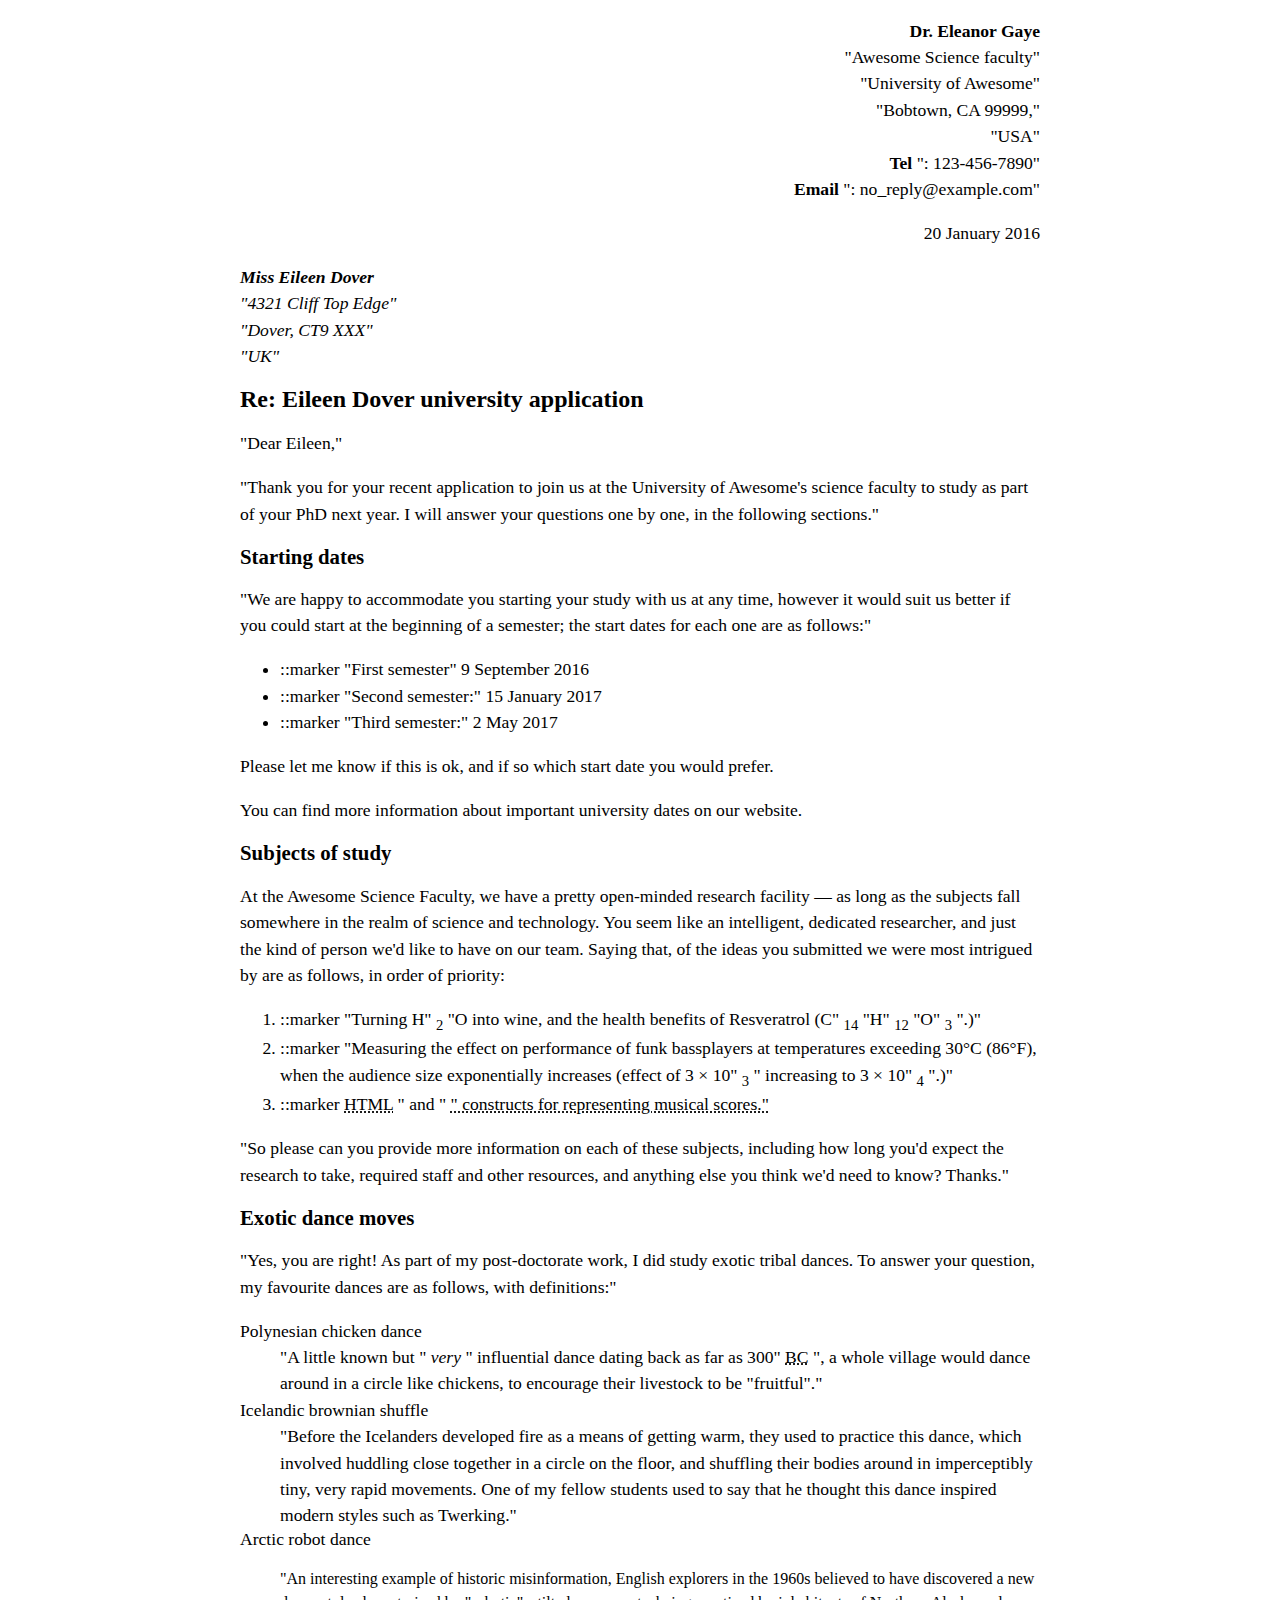
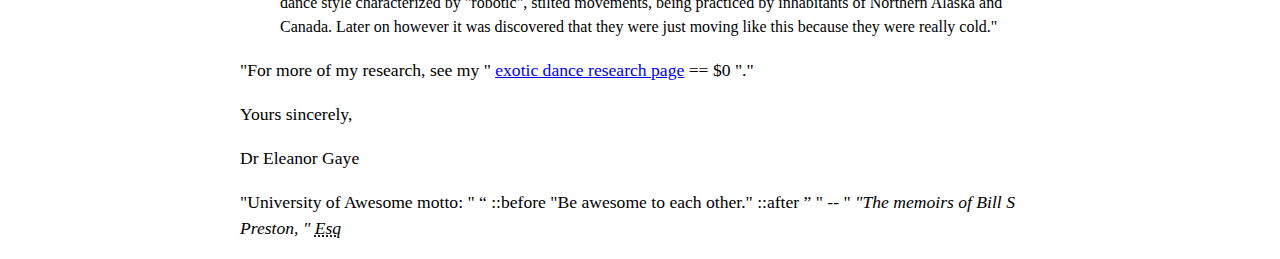
==== test_site/index.html @ 4cf5035b "Add files via upload" ====
<!DOCTYPE html>
<html lang="en-US">
  <head>
      <meta charset="utf-8">
      <meta name="author" content="Dr. Eleanor Gaye">
      <title>Dr. Eleanor Gaye's letter</title>
      <link rel="stylesheet" href="styles/style.css">
  </head>
  <body>
    <p class="sender-column">
    <strong>Dr. Eleanor Gaye</strong>
    <br>
    "Awesome Science faculty"
    <br>
    "University of Awesome"
    <br>
    "Bobtown, CA 99999,"
    <br>
    "USA"
    <br>
    <strong>Tel</strong>
    ": 123-456-7890"
    <br>
    <strong>Email</strong>
    ": no_reply@example.com"
    </p>

    <p class = "sender-column">
      <time datatime="2016-01-20"></time>20 January 2016</time>
    </p>

    <address>
      <strong>Miss Eileen Dover</strong>
      <br>
      "4321 Cliff Top Edge"
      <br>
      "Dover, CT9 XXX"
      <br>
      "UK"
    </address>
    
    
    <h1>Re: Eileen Dover university application</h1>
    
    <p>
      "Dear Eileen,"
    </p>
    
    <p> 
      "Thank you for your recent application to join us at the University of Awesome's science faculty to study as part of your PhD next year. I will answer your questions one by one, in the following sections."
    </p>

    <h2>Starting dates</h2>
    
    <p>
      "We are happy to accommodate you starting your study with us at any time, however it would suit us better if you could start at the beginning of a semester; the start dates for each one are as follows:"
    </p>
    <ul>
      <li>
        ::marker
        "First semester"
        <time datatime="2016-09-09">9 September 2016</time>
      </li>
      <li>
        ::marker
        "Second semester:"
        <time datatime="2017-01-15">15 January 2017</time>
      </li>
      <li>
        ::marker
        "Third semester:"
        <time datatime="2017-05-02">2 May 2017</time>
      </li>
    </ul>
    
    <p>
      Please let me know if this is ok, and if so which start date you would prefer.
    </p>
    
    <p>
      You can find more information about important university dates on our website.
    </p>
    
    
    <h2>Subjects of study</h2>
    
    <p>
      At the Awesome Science Faculty, we have a pretty open-minded research facility — as long as the subjects fall somewhere in the realm of science and technology. You seem like an intelligent, dedicated researcher, and just the kind of person we'd like to have on our team. Saying that, of the ideas you submitted we were most intrigued by are as follows, in order of priority:
    </p>
    
    <ol>
      <li>
        ::marker
        "Turning H"
        <sub>2</sub>
        "O into wine, and the health benefits of Resveratrol (C"
        <sub>14</sub>
        "H"
        <sub>12</sub>
        "O"
        <sub>3</sub>
        ".)"
      </li>
      <li>
        ::marker
        "Measuring the effect on performance of funk bassplayers at temperatures exceeding 30°C (86°F), when the audience size exponentially increases (effect of 3 × 10"
        <sub>3</sub>
        " increasing to 3 × 10"
        <sub>4</sub>
        ".)"
      </li>
      <li>
        ::marker
        <abbr title="Hypertext Markup Language">HTML</abbr> 
        " and "
        <abbr title="Cascading Style Sheets">
          " constructs for representing musical scores."
      </li>
    </ol>
    <p>
      "So please can you provide more information on each of these subjects, including how long you'd expect the research to take, required staff and other resources, and anything else you think we'd need to know? Thanks."
    </p>
    
    
    <h2>Exotic dance moves</h2>
    
    <p>
      "Yes, you are right! As part of my post-doctorate work, I did study exotic tribal dances. To answer your question, my favourite dances are as follows, with definitions:"
    </p>
    
    <dl>
      <dt>Polynesian chicken dance</dt>
      <dd>
        "A little known but "
        <em>very</em> 
        " influential dance dating back as far as 300"
        <abbr title="Before Christ">BC</abbr>
        ", a whole village would dance around in a circle like chickens, to encourage their livestock to be "fruitful"."
      </dd>
      <dt>Icelandic brownian shuffle</dt>
      <dd>
        "Before the Icelanders developed fire as a means of getting warm, they used to practice this dance, which involved huddling close together in a circle on the floor, and shuffling their bodies around in imperceptibly tiny, very rapid movements. One of my fellow students used to say that he thought this dance inspired modern styles such as Twerking."
      </dd>
      </dt>Arctic robot dance</dl>
      <dd>
       "An interesting example of historic misinformation, English explorers in the 1960s believed to have discovered a new dance style characterized by "robotic", stilted movements, being practiced by inhabitants of Northern Alaska and Canada. Later on however it was discovered that they were just moving like this because they were really cold."
      </dd>
    <p>
      "For more of my research, see my "
      <a href="https://maguna47.github.io/test-site/">exotic dance 
      research page</a> == $0
      "."
    </p>
    <p>Yours sincerely,</p>
    <p>Dr Eleanor Gaye</p>
    
    <p>
    "University of Awesome motto: "
      <q>
        ::before
        "Be awesome to each other."
        ::after
      </q>
      " -- "
      <cite>
        "The memoirs of Bill S Preston, "
        <abbr title="Esquire">Esq</abbr>
      </cite>
    </p>
  </body>

</html>
---- test_site/styles/style.css ----
body {
    max-width: 800px;
    margin: 0 auto;
  }
  
  .sender-column {
    text-align: right;
  }
  
  h1 {
    font-size: 1.5em;
  }
  
  h2 {
    font-size: 1.3em;
  }
  
  p,ul,ol,dl,address {
    font-size: 1.1em;
  }
  
  p, li, dd, dt, address {
    line-height: 1.5;
  }
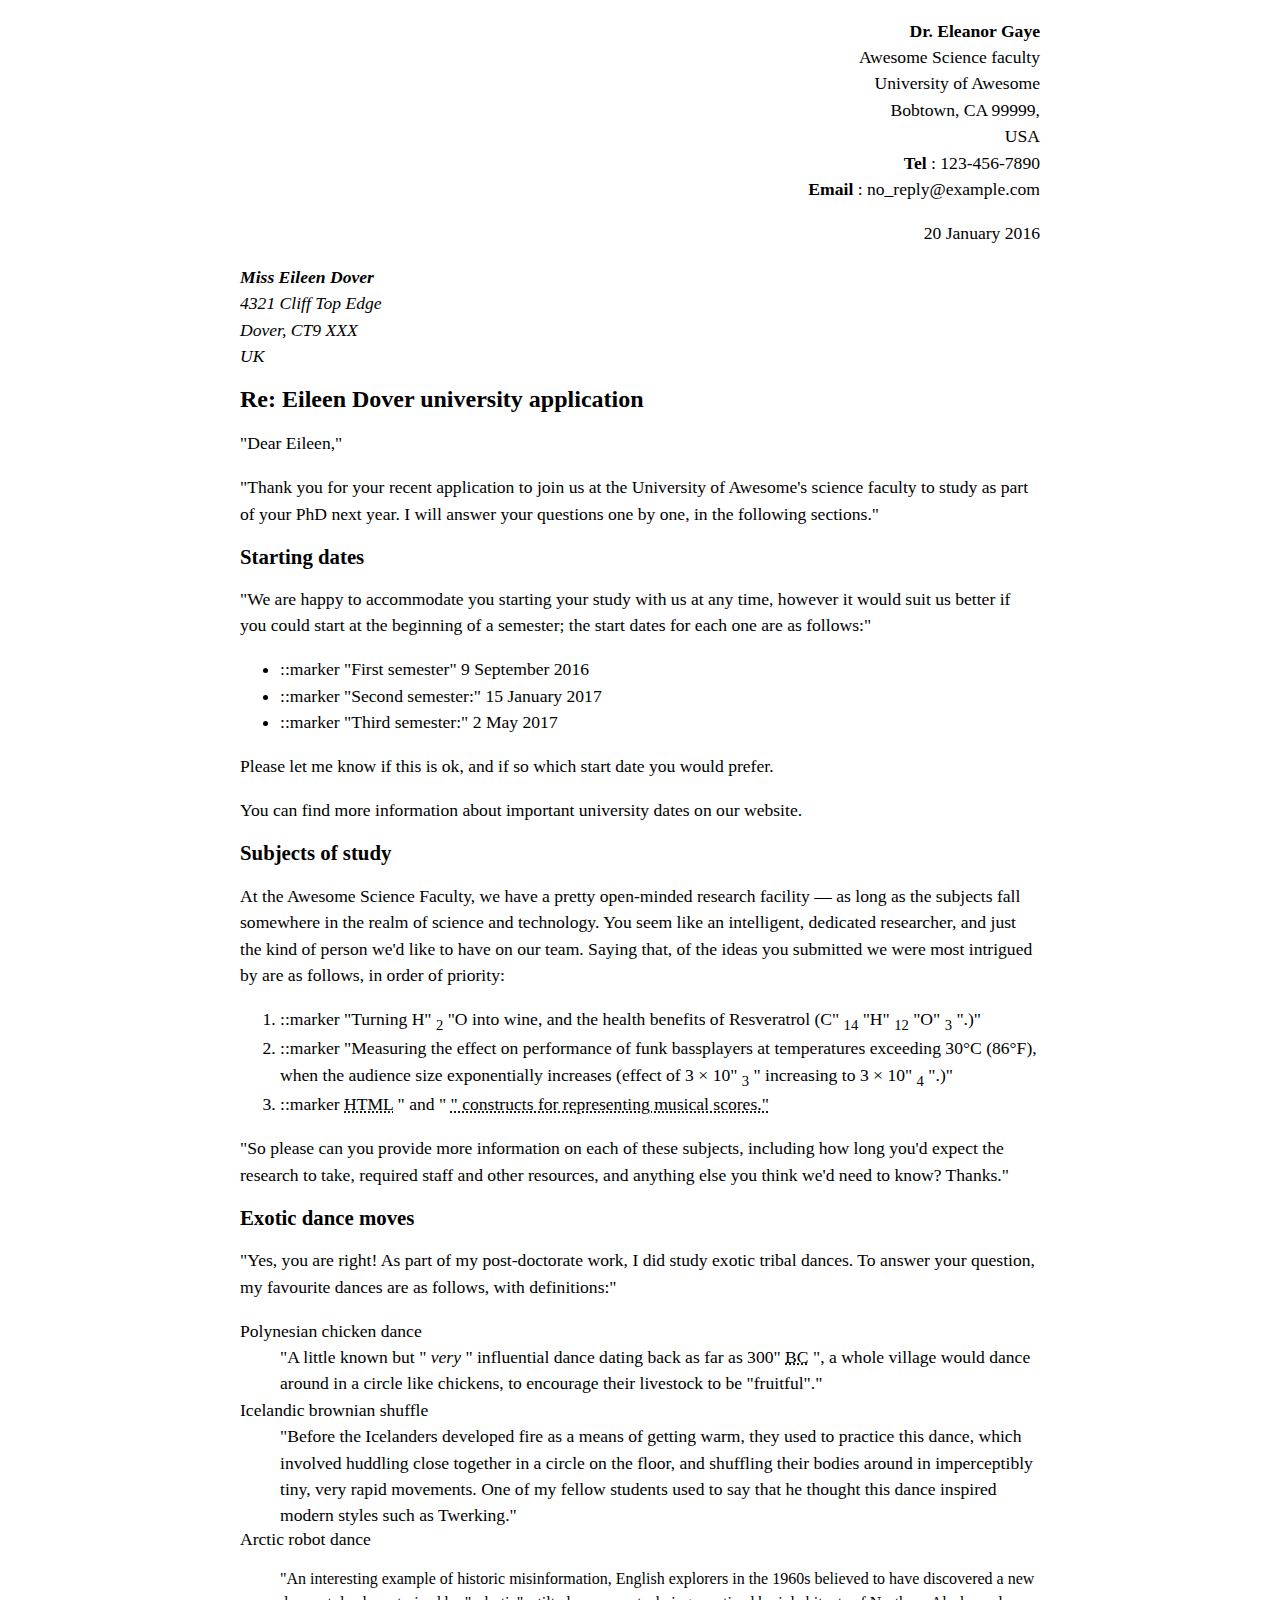
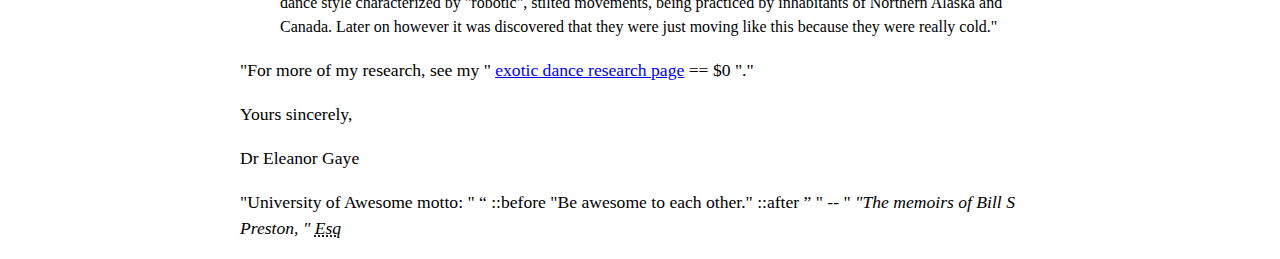
==== commit d4dcb768: "Add files via upload" ====
--- a/test_site/index.html
+++ b/test_site/index.html
@@ -1,5 +1,5 @@
 <!DOCTYPE html>
-<html lang="en-US">
+<html>
   <head>
       <meta charset="utf-8">
       <meta name="author" content="Dr. Eleanor Gaye">
@@ -10,19 +10,19 @@
     <p class="sender-column">
     <strong>Dr. Eleanor Gaye</strong>
     <br>
-    "Awesome Science faculty"
+    Awesome Science faculty
     <br>
-    "University of Awesome"
+    University of Awesome
     <br>
-    "Bobtown, CA 99999,"
+    Bobtown, CA 99999,
     <br>
-    "USA"
+    USA
     <br>
     <strong>Tel</strong>
-    ": 123-456-7890"
+    : 123-456-7890
     <br>
     <strong>Email</strong>
-    ": no_reply@example.com"
+    : no_reply@example.com
     </p>
 
     <p class = "sender-column">
@@ -32,11 +32,11 @@
     <address>
       <strong>Miss Eileen Dover</strong>
       <br>
-      "4321 Cliff Top Edge"
+      4321 Cliff Top Edge
       <br>
-      "Dover, CT9 XXX"
+      Dover, CT9 XXX
       <br>
-      "UK"
+      UK
     </address>
     
     
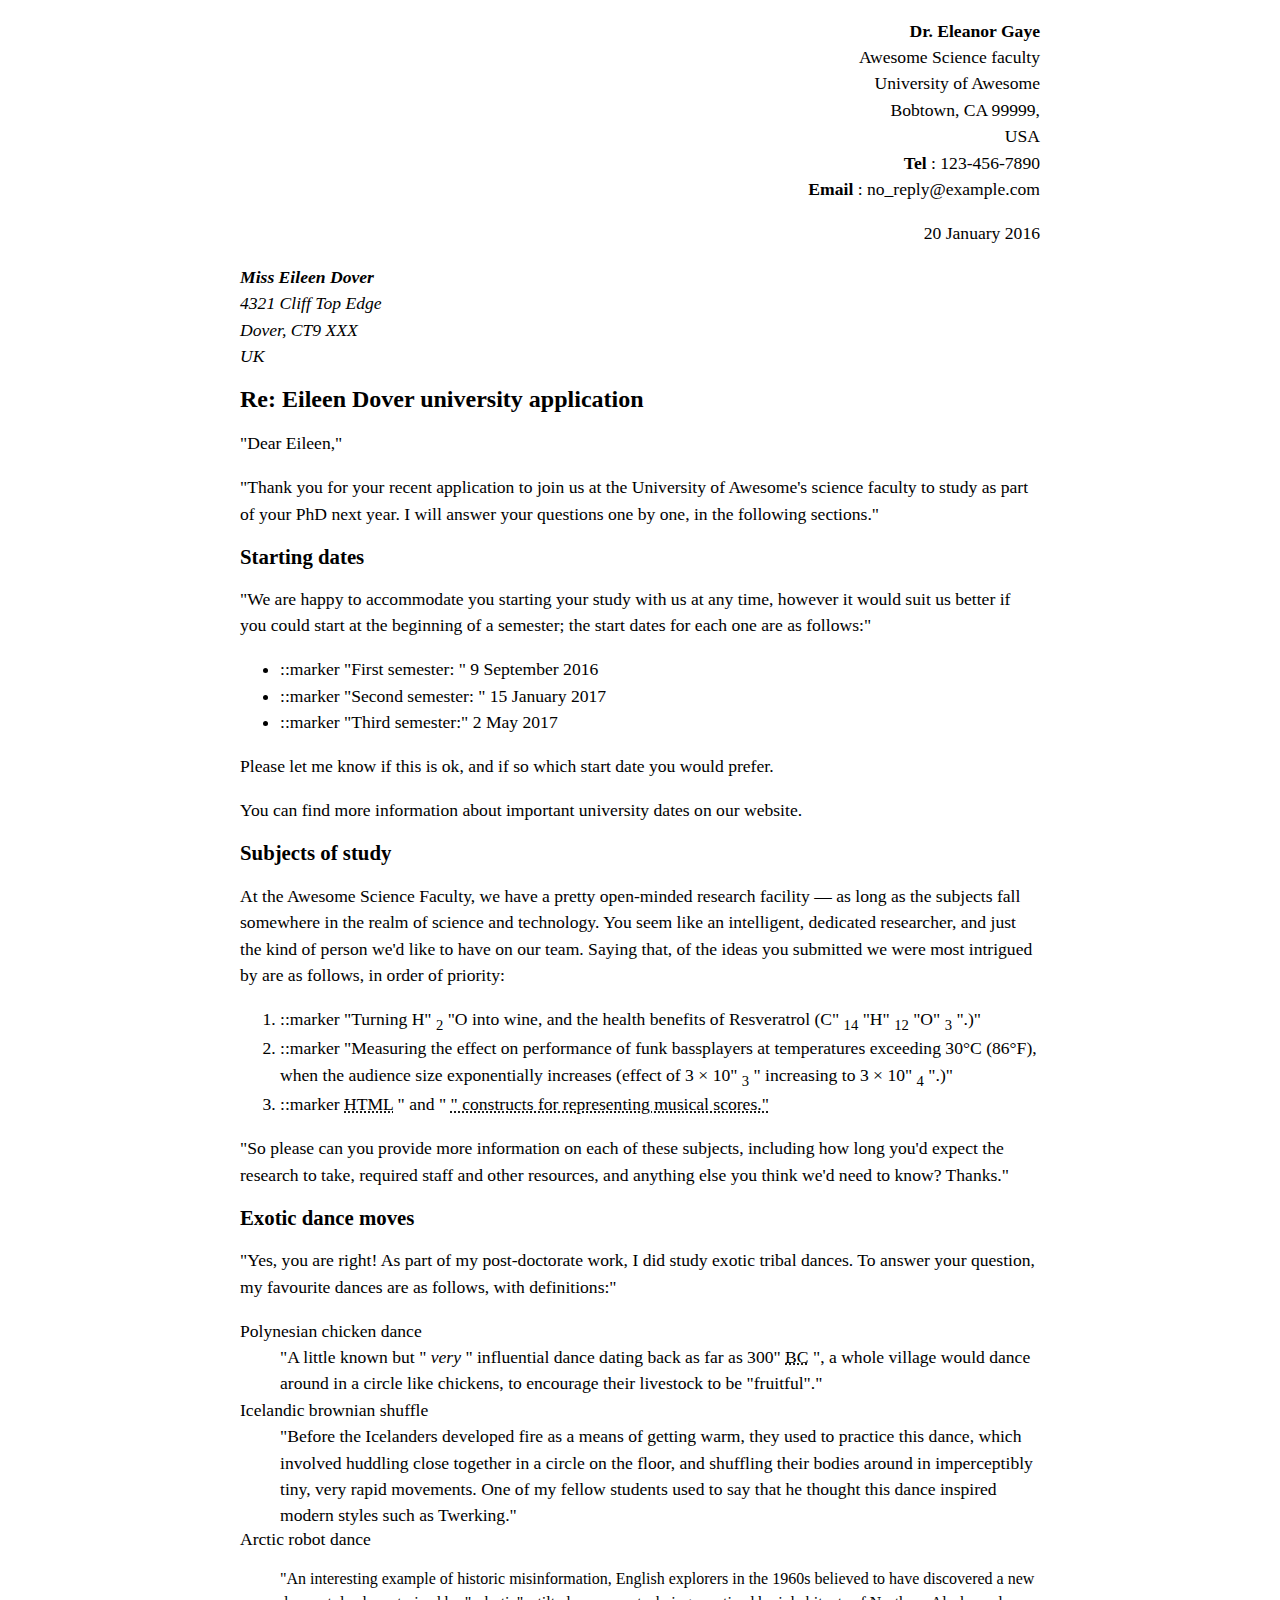
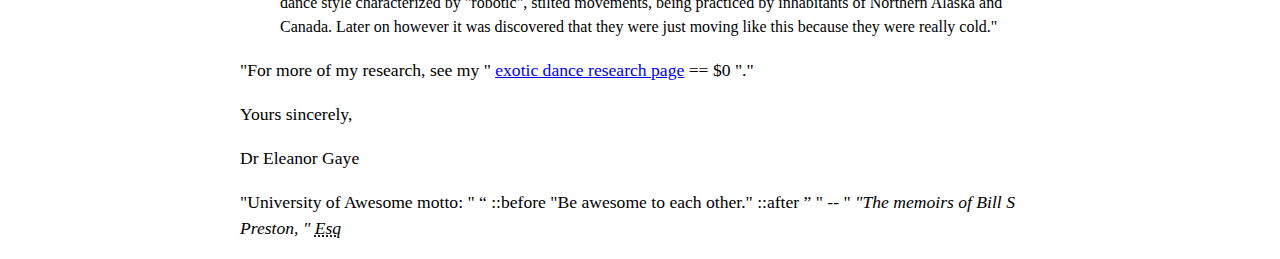
==== commit c7b5395c: "Add files via upload" ====
--- a/test_site/index.html
+++ b/test_site/index.html
@@ -8,21 +8,21 @@
   </head>
   <body>
     <p class="sender-column">
-    <strong>Dr. Eleanor Gaye</strong>
-    <br>
-    Awesome Science faculty
-    <br>
-    University of Awesome
-    <br>
-    Bobtown, CA 99999,
-    <br>
-    USA
-    <br>
-    <strong>Tel</strong>
-    : 123-456-7890
-    <br>
-    <strong>Email</strong>
-    : no_reply@example.com
+      <strong>Dr. Eleanor Gaye</strong>
+      <br>
+      Awesome Science faculty
+      <br>
+      University of Awesome
+      <br>
+      Bobtown, CA 99999,
+      <br>
+      USA
+      <br>
+      <strong>Tel</strong>
+      : 123-456-7890
+      <br>
+      <strong>Email</strong>
+      : no_reply@example.com
     </p>
 
     <p class = "sender-column">
@@ -58,12 +58,12 @@
     <ul>
       <li>
         ::marker
-        "First semester"
+        "First semester: "
         <time datatime="2016-09-09">9 September 2016</time>
       </li>
       <li>
         ::marker
-        "Second semester:"
+        "Second semester: "
         <time datatime="2017-01-15">15 January 2017</time>
       </li>
       <li>
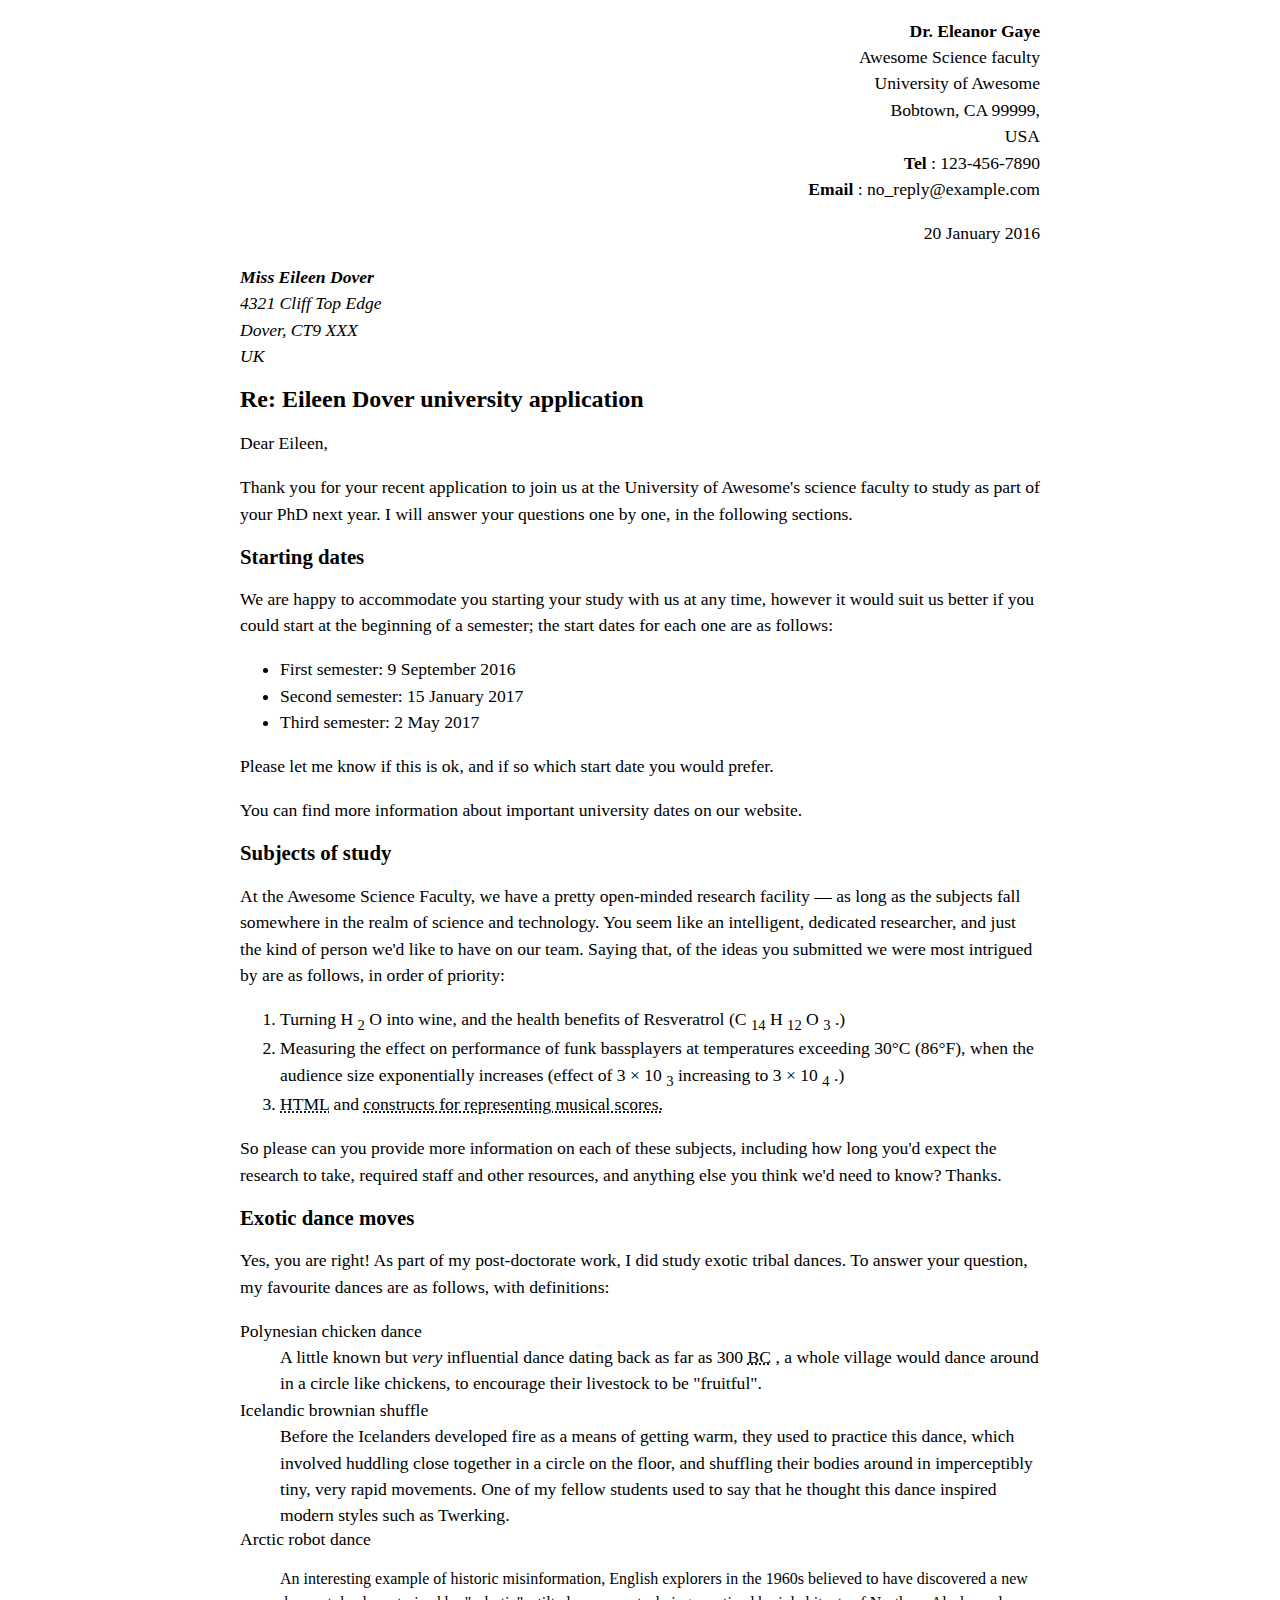
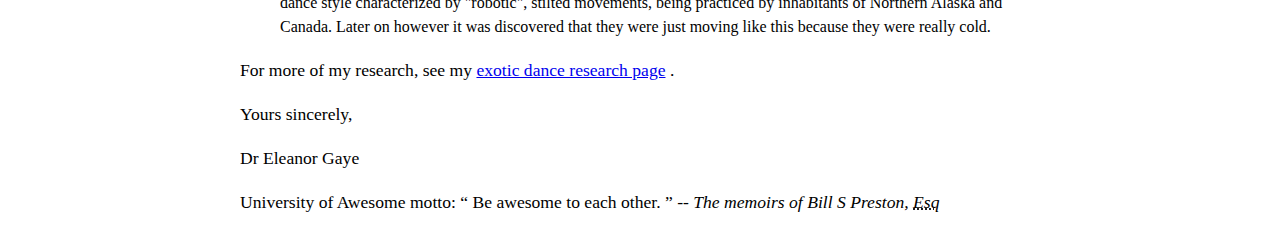
==== commit 93138738: "Add files via upload" ====
--- a/test_site/index.html
+++ b/test_site/index.html
@@ -43,32 +43,29 @@
     <h1>Re: Eileen Dover university application</h1>
     
     <p>
-      "Dear Eileen,"
+      Dear Eileen,
     </p>
     
     <p> 
-      "Thank you for your recent application to join us at the University of Awesome's science faculty to study as part of your PhD next year. I will answer your questions one by one, in the following sections."
+      Thank you for your recent application to join us at the University of Awesome's science faculty to study as part of your PhD next year. I will answer your questions one by one, in the following sections.
     </p>
 
     <h2>Starting dates</h2>
     
     <p>
-      "We are happy to accommodate you starting your study with us at any time, however it would suit us better if you could start at the beginning of a semester; the start dates for each one are as follows:"
+      We are happy to accommodate you starting your study with us at any time, however it would suit us better if you could start at the beginning of a semester; the start dates for each one are as follows:
     </p>
     <ul>
       <li>
-        ::marker
-        "First semester: "
+        First semester: 
         <time datatime="2016-09-09">9 September 2016</time>
       </li>
       <li>
-        ::marker
-        "Second semester: "
+        Second semester: 
         <time datatime="2017-01-15">15 January 2017</time>
       </li>
       <li>
-        ::marker
-        "Third semester:"
+        Third semester:
         <time datatime="2017-05-02">2 May 2017</time>
       </li>
     </ul>
@@ -90,80 +87,75 @@
     
     <ol>
       <li>
-        ::marker
-        "Turning H"
+        Turning H
         <sub>2</sub>
-        "O into wine, and the health benefits of Resveratrol (C"
+        O into wine, and the health benefits of Resveratrol (C
         <sub>14</sub>
-        "H"
+        H
         <sub>12</sub>
-        "O"
+        O
         <sub>3</sub>
-        ".)"
+        .)
       </li>
       <li>
-        ::marker
-        "Measuring the effect on performance of funk bassplayers at temperatures exceeding 30°C (86°F), when the audience size exponentially increases (effect of 3 × 10"
+        Measuring the effect on performance of funk bassplayers at temperatures exceeding 30°C (86°F), when the audience size exponentially increases (effect of 3 × 10
         <sub>3</sub>
-        " increasing to 3 × 10"
+         increasing to 3 × 10
         <sub>4</sub>
-        ".)"
+        .)
       </li>
       <li>
-        ::marker
         <abbr title="Hypertext Markup Language">HTML</abbr> 
-        " and "
+         and 
         <abbr title="Cascading Style Sheets">
-          " constructs for representing musical scores."
+           constructs for representing musical scores.
       </li>
     </ol>
     <p>
-      "So please can you provide more information on each of these subjects, including how long you'd expect the research to take, required staff and other resources, and anything else you think we'd need to know? Thanks."
+      So please can you provide more information on each of these subjects, including how long you'd expect the research to take, required staff and other resources, and anything else you think we'd need to know? Thanks.
     </p>
     
     
     <h2>Exotic dance moves</h2>
     
     <p>
-      "Yes, you are right! As part of my post-doctorate work, I did study exotic tribal dances. To answer your question, my favourite dances are as follows, with definitions:"
+      Yes, you are right! As part of my post-doctorate work, I did study exotic tribal dances. To answer your question, my favourite dances are as follows, with definitions:
     </p>
     
     <dl>
       <dt>Polynesian chicken dance</dt>
       <dd>
-        "A little known but "
+        A little known but 
         <em>very</em> 
-        " influential dance dating back as far as 300"
+         influential dance dating back as far as 300
         <abbr title="Before Christ">BC</abbr>
-        ", a whole village would dance around in a circle like chickens, to encourage their livestock to be "fruitful"."
+        , a whole village would dance around in a circle like chickens, to encourage their livestock to be "fruitful".
       </dd>
       <dt>Icelandic brownian shuffle</dt>
       <dd>
-        "Before the Icelanders developed fire as a means of getting warm, they used to practice this dance, which involved huddling close together in a circle on the floor, and shuffling their bodies around in imperceptibly tiny, very rapid movements. One of my fellow students used to say that he thought this dance inspired modern styles such as Twerking."
+        Before the Icelanders developed fire as a means of getting warm, they used to practice this dance, which involved huddling close together in a circle on the floor, and shuffling their bodies around in imperceptibly tiny, very rapid movements. One of my fellow students used to say that he thought this dance inspired modern styles such as Twerking.
       </dd>
       </dt>Arctic robot dance</dl>
       <dd>
-       "An interesting example of historic misinformation, English explorers in the 1960s believed to have discovered a new dance style characterized by "robotic", stilted movements, being practiced by inhabitants of Northern Alaska and Canada. Later on however it was discovered that they were just moving like this because they were really cold."
+       An interesting example of historic misinformation, English explorers in the 1960s believed to have discovered a new dance style characterized by "robotic", stilted movements, being practiced by inhabitants of Northern Alaska and Canada. Later on however it was discovered that they were just moving like this because they were really cold.
       </dd>
     <p>
-      "For more of my research, see my "
+      For more of my research, see my 
       <a href="https://maguna47.github.io/test-site/">exotic dance 
-      research page</a> == $0
-      "."
+      research page</a>
+      .
     </p>
     <p>Yours sincerely,</p>
     <p>Dr Eleanor Gaye</p>
     
     <p>
-    "University of Awesome motto: "
+    University of Awesome motto: 
       <q>
-        ::before
-        "Be awesome to each other."
-        ::after
+        Be awesome to each other.
       </q>
-      " -- "
+       -- 
       <cite>
-        "The memoirs of Bill S Preston, "
+        The memoirs of Bill S Preston, 
         <abbr title="Esquire">Esq</abbr>
       </cite>
     </p>
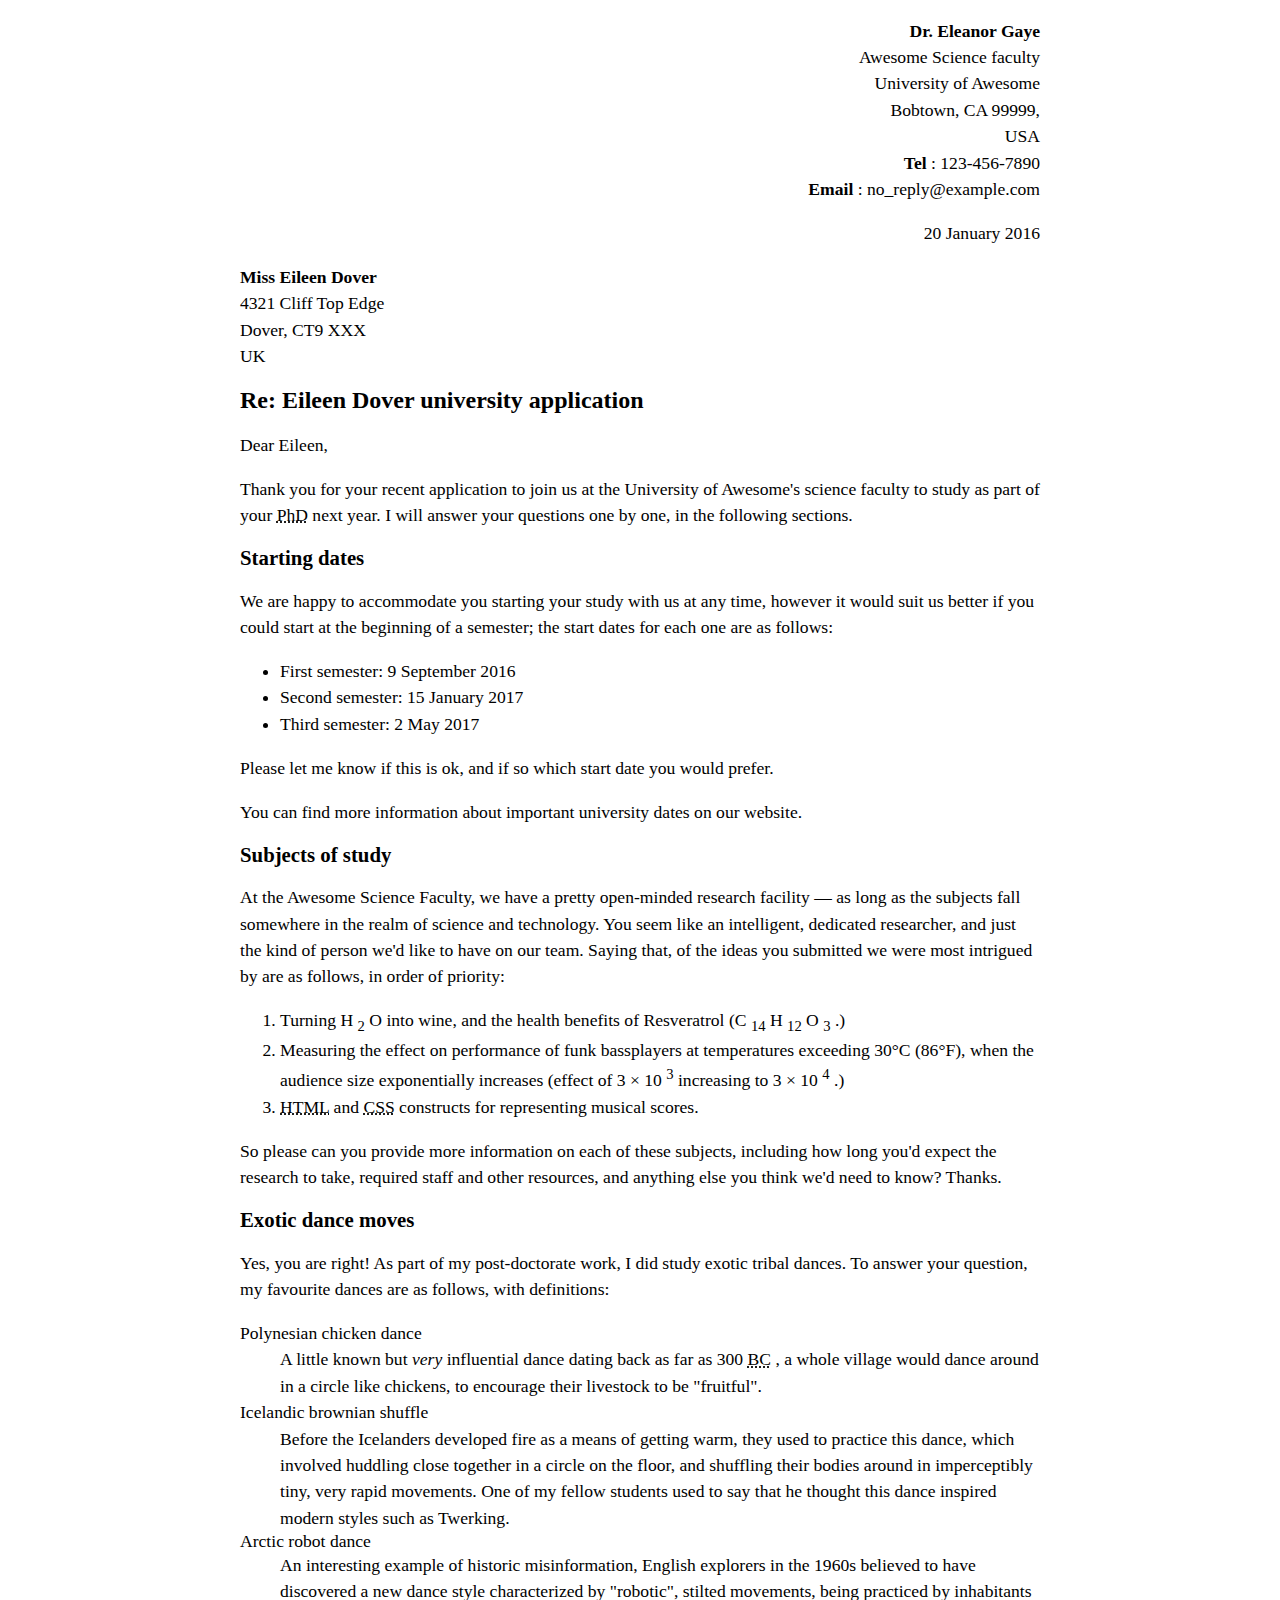
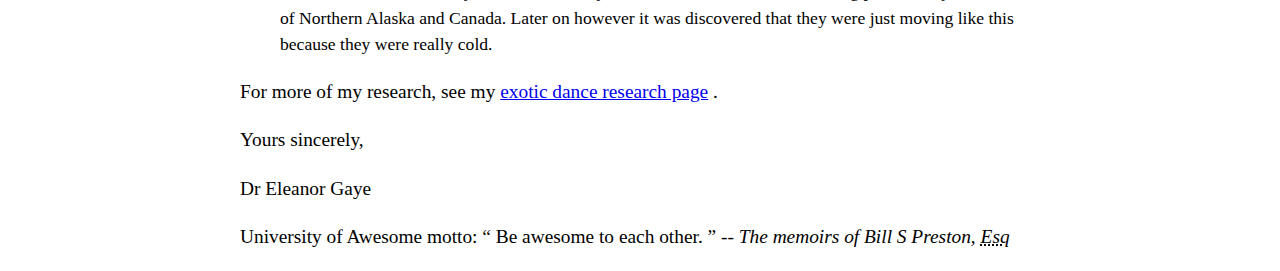
==== commit 7dadbd4f: "Add files via upload" ====
--- a/test_site/index.html
+++ b/test_site/index.html
@@ -29,7 +29,7 @@
       <time datatime="2016-01-20"></time>20 January 2016</time>
     </p>
 
-    <address>
+    <p>
       <strong>Miss Eileen Dover</strong>
       <br>
       4321 Cliff Top Edge
@@ -37,7 +37,7 @@
       Dover, CT9 XXX
       <br>
       UK
-    </address>
+    </p>
     
     
     <h1>Re: Eileen Dover university application</h1>
@@ -47,7 +47,7 @@
     </p>
     
     <p> 
-      Thank you for your recent application to join us at the University of Awesome's science faculty to study as part of your PhD next year. I will answer your questions one by one, in the following sections.
+      Thank you for your recent application to join us at the University of Awesome's science faculty to study as part of your <abbr title="Doctor of Philosophy">PhD</abbr> next year. I will answer your questions one by one, in the following sections.
     </p>
 
     <h2>Starting dates</h2>
@@ -99,16 +99,16 @@
       </li>
       <li>
         Measuring the effect on performance of funk bassplayers at temperatures exceeding 30°C (86°F), when the audience size exponentially increases (effect of 3 × 10
-        <sub>3</sub>
+        <sup>3</sup>
          increasing to 3 × 10
-        <sub>4</sub>
+        <sup>4</sup>
         .)
       </li>
       <li>
         <abbr title="Hypertext Markup Language">HTML</abbr> 
          and 
-        <abbr title="Cascading Style Sheets">
-           constructs for representing musical scores.
+        <abbr title="Cascading Style Sheets">CSS</abbr>
+         constructs for representing musical scores.
       </li>
     </ol>
     <p>
@@ -135,7 +135,7 @@
       <dd>
         Before the Icelanders developed fire as a means of getting warm, they used to practice this dance, which involved huddling close together in a circle on the floor, and shuffling their bodies around in imperceptibly tiny, very rapid movements. One of my fellow students used to say that he thought this dance inspired modern styles such as Twerking.
       </dd>
-      </dt>Arctic robot dance</dl>
+      </dt>Arctic robot dance</dt>
       <dd>
        An interesting example of historic misinformation, English explorers in the 1960s believed to have discovered a new dance style characterized by "robotic", stilted movements, being practiced by inhabitants of Northern Alaska and Canada. Later on however it was discovered that they were just moving like this because they were really cold.
       </dd>
